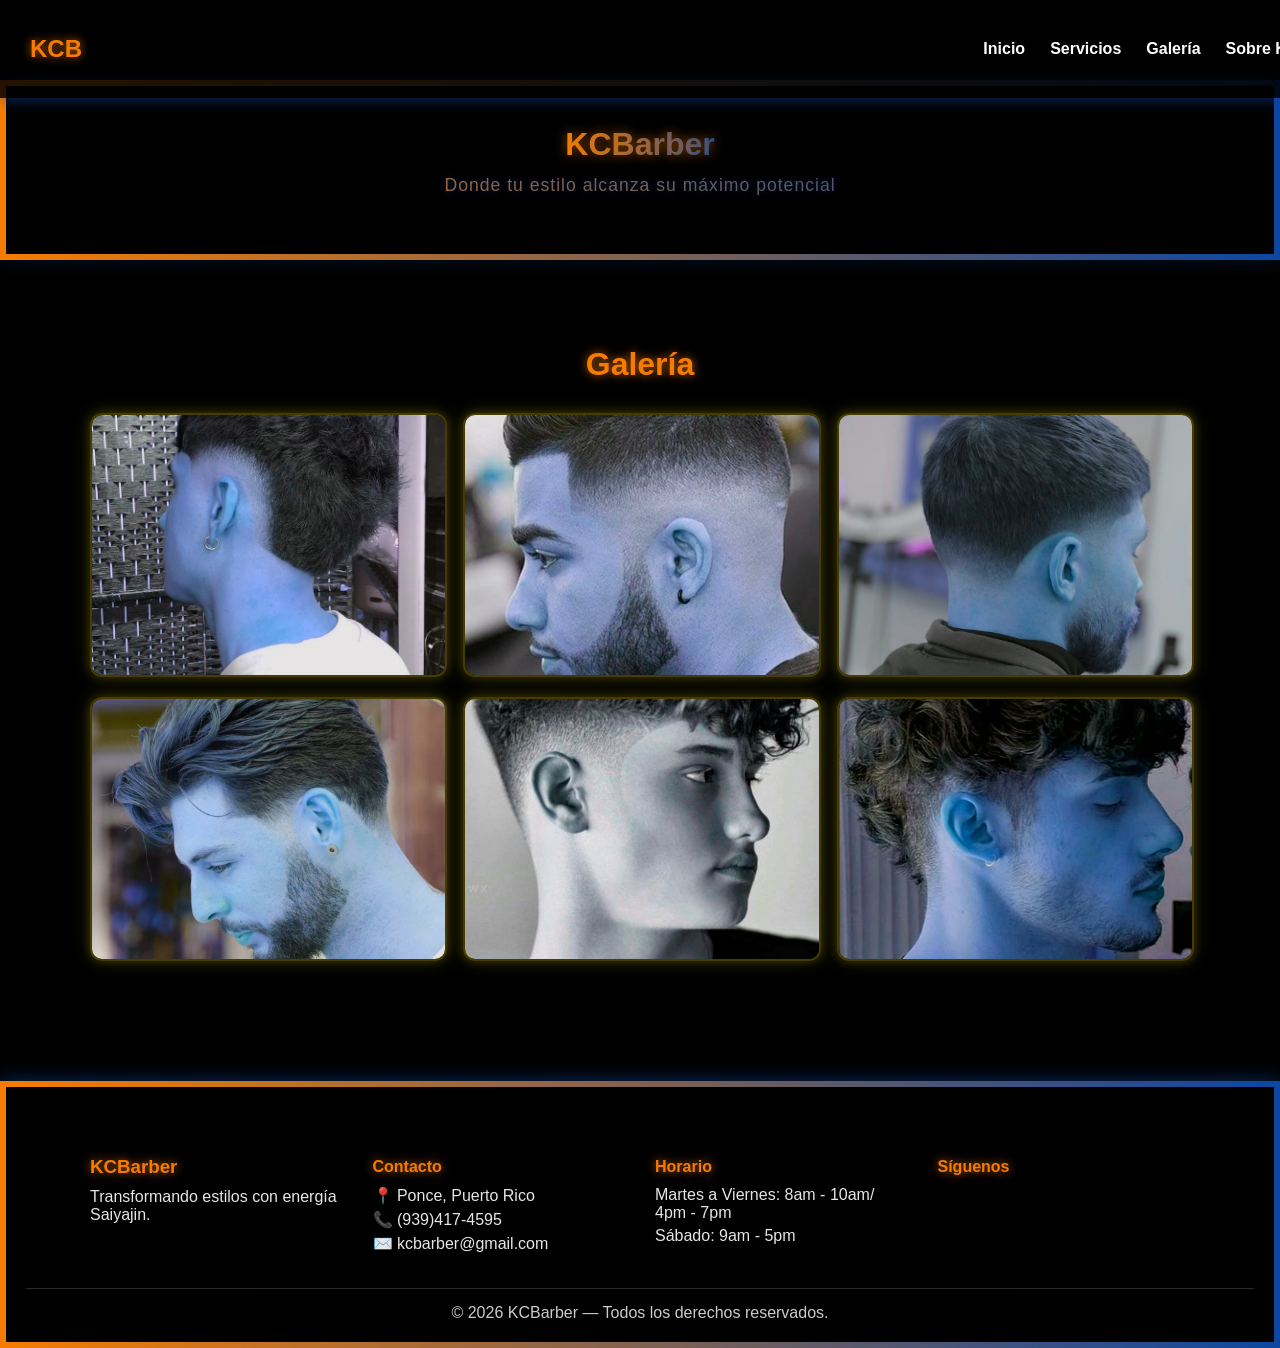
==== galeria.html @ 598c2215 "edit footer" ====
<!DOCTYPE html>
<html lang="es">
<head>
    <meta charset="UTF-8">
    <meta name="viewport" content="width=device-width, initial-scale=1.0">
    <title>KCB - Kevin Castello Barber</title>
    <link rel="stylesheet" href="style.css">
</head>

<body>

    <!-- NAVBAR -->
    <nav class="navbar">
        <h2 class="logo">KCB</h2>
        <ul>
            <a href="index.html" class="enlace_nav">Inicio</a>
            <a href="servicios.html" class="enlace_nav">Servicios</a>
            <a href="galeria.html" class="enlace_nav">Galería</a>
            <a href="Sobre KCB.html" class="enlace_nav">Sobre KCB</a>
        </ul>
    </nav>

    <!-- Header -->
        <header class="hero" id="hero">
            <h1>KCBarber</h1>
            <p class="hero-subtitle">Donde tu estilo alcanza su máximo potencial</p>
        </header>

    <!-- GALERÍA -->
    <section class="galeria" id="galeria">
        <h2 class="titulo-seccion">Galería</h2>

        <div class="galeria-grid">
            <img src="images/corte1.jpg" class="zoom-img">
            <img src="images/corte2.jpg" class="zoom-img">
            <img src="images/corte3.jpg" class="zoom-img">
            <img src="images/corte4.jpg" class="zoom-img">
            <img src="images/corte5.jpg" class="zoom-img">
            <img src="images/corte6.jpg" class="zoom-img">
        </div>
    </section>

    <!-- MODAL PARA ZOOM -->
    <div id="modal" class="modal">
        <span class="cerrar">&times;</span>
        <img class="modal-contenido" id="img-ampliada">
    </div>

    <!-- FOOTER -->
    <footer class="footer">
        <div class="footer-contenido">

            <div class="footer-col">
                <h3>KCBarber</h3>
                <p>Transformando estilos con energía Saiyajin.</p>
            </div>

            <div class="footer-col">
                <h4>Contacto</h4>
                <p>📍 Ponce, Puerto Rico</p>
                <p>📞 (939)417-4595</p>
                <p>✉️ kcbarber@gmail.com</p>
            </div>

            <div class="footer-col">
                <h4>Horario</h4>
                <p>Martes a Viernes: 8am - 10am/  4pm - 7pm</p>
                <p>Sábado: 9am - 5pm</p>
            </div>

            <div class="footer-col">
                <h4>Síguenos</h4>
                <ul class="social-menu">
                    <li><a href="https://facebook.com/"><i class="fab fa-facebook-f"></i></a></li>
                    <li><a href="https://instagram.com/"><i class="fab fa-instagram"></i></a></li>
                    <li><a href="https://tiktok.com/"><i class="fab fa-tiktok"></i></a></li>
                </ul>
            </div>

        </div>

        <div class="footer-copy">
            © 2026 KCBarber — Todos los derechos reservados.
        </div>
    </footer>

    <script src="script.js"></script>

</body>
</html>
---- style.css ----
/* 🎨 Paleta Dragon Ball */
:root {
    --naranja-goku: #F57C00;
    --azul-vegeta: #0D47A1;
    --azul-claro: rgba(13, 71, 161, 0.3);
    --negro: #000000;
    --blanco: #FFFFFF;
}

/* 🌌 Fondo general */
body {
    font-family: 'Montserrat', Arial, sans-serif;
    margin: 0;
    padding: 0;
    background-color: var(--negro);
    color: var(--blanco);
}

/* NAVBAR */
.navbar {
    position: fixed;
    top: 0;
    width: 100%;
    background: rgba(0,0,0,0.85);
    padding: 15px 30px;
    display: flex;
    justify-content: space-between;
    align-items: center;
    z-index: 1000;
    box-shadow: 0 0 15px rgba(13, 71, 161, 0.7);
}

.logo {
    color: var(--naranja-goku);
    text-shadow: 0 0 10px rgba(245,124,0,0.8);
}

.navbar ul {
    list-style: none;
    display: flex;
    gap: 25px;
}

.navbar a {
    color: var(--blanco);
    text-decoration: none;
    font-weight: bold;
    transition: 0.3s;
}

.navbar a:hover {
    color: var(--naranja-goku);
}
/* HEADER */
.hero {
    margin-top: 80px;
    padding: 40px 20px;
    text-align: center;
    background: rgba(0,0,0,0.9);

    /* Borde completo para que el degradado funcione */
    border-width: 6px;
    border-style: solid;
    border-color: transparent;

    /* Degradado vertical azul → naranja */
    border-image: linear-gradient(
        to right,
        var(--naranja-goku),
        var(--azul-vegeta)
    ) 1;

    /* Borde inferior invisible (sin romper el degradado) */
    border-bottom-color: none;

    box-shadow: 0 0 20px rgba(13, 71, 161, 0.6);
}

/* Título con degradado */
.hero h1 {
    font-size: 2rem;
    margin: 0;

    background: linear-gradient(
        to right,
        var(--naranja-goku),
        var(--azul-vegeta)
    );
    -webkit-background-clip: text;
    -webkit-text-fill-color: transparent;

    display: inline-block;
    text-shadow: 0 0 12px rgba(245,124,0,0.6);
}

/* Subtítulo con degradado */
.hero-subtitle {
    display: block; /* CLAVE: lo convierte en bloque */
    margin-top: 12px; 
    font-size: 1.1rem;
    letter-spacing: 1px;

    background: linear-gradient(
        to right,
        var(--naranja-goku),
        var(--azul-vegeta)
    );
    -webkit-background-clip: text;
    -webkit-text-fill-color: transparent;

    text-shadow: 0 0 8px rgba(13,71,161,0.5);
}

/* 🟧 SERVICIOS */
.servicios {
    padding: 60px 20px;
    background: linear-gradient(
        rgba(0,0,0,0.8),
        rgba(0,0,0,0.8)
    ),
    url('images/Goku-Hero.jpg');
    background-size: cover;
    background-position: center;
    background-repeat: no-repeat;
}

.titulo-seccion {
    text-align: center;
    font-size: 2rem;
    color: var(--naranja-goku);
    text-shadow: 0 0 10px rgba(245, 124, 0, 0.8);
    margin-bottom: 30px;
}

/* 🟦 GRID DE SERVICIOS */
.servicios-grid {
    display: grid;
    grid-template-columns: repeat(auto-fit, minmax(250px, 1fr));
    gap: 25px;
    max-width: 1000px;
    margin: auto;
}

/* 🔥 TARJETAS DE SERVICIO */
.servicio-card {
    background-color: var(--azul-claro);
    backdrop-filter: blur(4px);
    border: 2px solid rgba(255,255,255,0.4);
    border-radius: 12px;
    padding: 20px;
    text-align: center;
    color: var(--blanco);
    transition: 0.3s ease;
    box-shadow: 0 0 12px rgba(13, 71, 161, 0.5);
}

.servicio-card:hover {
    transform: scale(1.05);
    box-shadow: 0 0 20px rgba(245, 124, 0, 0.9);
    border-color: var(--naranja-goku);
}

/* 🟪 SOBRE KCB */
.sobre-kcb {
    padding: 60px 20px;
    background: linear-gradient(
        rgba(0,0,0,0.8),
        rgba(0,0,0,0.8)
    ),
    url('images/broly-legendary-super-saiyan.jpg');
    background-size: cover;
    background-position: center;
    background-repeat: no-repeat;
}

.sobre-kcb h2 {
    text-align: center;
    font-size: 2rem;
    color: var(--azul-vegeta);
    text-shadow: 0 0 12px rgba(13, 71, 161, 0.9);
    margin-bottom: 20px;
}

.sobre-kcb p {
    max-width: 900px;
    margin: auto;
    font-size: 1.1rem;
    line-height: 1.7;
    text-align: center;
}

/* 🟦 GALERÍA 3x2 */
.galeria {
    padding: 60px 20px;
    background-color: rgba(0,0,0,0.6);
}

.galeria-grid {
    display: grid;
    grid-template-columns: repeat(3, 1fr);
    gap: 20px;
    max-width: 1100px;
    margin: auto;
}

.galeria-grid img {
    width: 100%;
    height: 260px;
    object-fit: cover;
    border-radius: 12px;

    /* 🔵 Filtro azul Vegeta */
    filter: brightness(0.9) saturate(1.3) hue-rotate(200deg);

    /* ✨ Borde brillante azul */
    border: 2px solid rgba(13, 71, 161, 0.9);
    box-shadow: 
        0 0 10px rgba(13, 71, 161, 0.7),
        0 0 20px rgba(13, 71, 161, 0.5);

    transition: 0.3s ease;
}

/* 🔥 Hover con aura Saiyajin */
.galeria-grid img:hover {
    transform: scale(1.07);
    box-shadow:
        0 0 15px rgba(245, 124, 0, 0.9),
        0 0 30px rgba(245, 124, 0, 0.7),
        0 0 45px rgba(245, 124, 0, 0.5);
    border-color: var(--naranja-goku);
    filter: brightness(1.1) saturate(1.5);
}

/* MODAL */
.modal {
    display: none;
    position: fixed;
    z-index: 2000;
    padding-top: 80px;
    left: 0;
    top: 0;
    width: 100%;
    height: 100%;
    background-color: rgba(0,0,0,0.9);
}

.modal-contenido {
    margin: auto;
    display: block;
    width: 70%;
    max-width: 700px;
    border-radius: 12px;
}

.cerrar {
    position: absolute;
    top: 40px;
    right: 60px;
    color: white;
    font-size: 40px;
    cursor: pointer;
}

/* 🟪 FOOTER */
.footer {
    background: linear-gradient(
        rgba(0,0,0,0.9),
        rgba(0,0,0,0.9)
    );
    padding: 50px 20px 20px;
    color: var(--blanco);
    margin-top: 60px;
    box-shadow: 0 0 25px rgba(13, 71, 161, 0.7);
}

.footer-contenido {
    max-width: 1100px;
    margin: auto;
    display: grid;
    grid-template-columns: repeat(auto-fit, minmax(220px, 1fr));
    gap: 30px;
}

.footer-col h3,
.footer-col h4 {
    color: var(--naranja-goku);
    margin-bottom: 10px;
    text-shadow: 0 0 10px rgba(245,124,0,0.8);
}

.footer-col p {
    margin: 5px 0;
    opacity: 0.9;
}

.footer-col a {
    color: var(--azul-vegeta);
    text-decoration: none;
    font-weight: bold;
    transition: 0.3s;
}

.footer-col a:hover {
    color: var(--naranja-goku);
    text-shadow: 0 0 10px rgba(245,124,0,0.8);
}

.footer-copy {
    text-align: center;
    margin-top: 30px;
    padding-top: 15px;
    border-top: 1px solid rgba(255,255,255,0.2);
    opacity: 0.8;
}

/* Bordes para el FOOTER con degradado*/
.footer {
    background: rgba(0,0,0,0.9);
    padding: 50px 20px 20px;

    border-width: 6px;
    border-style: solid;
    border-color: transparent;

    /* Degradado vertical naranja → azul */
    border-image: linear-gradient(
        to right,
        var(--naranja-goku),
        var(--azul-vegeta)
    ) 1;

    /* Borde superior invisible (sin romper el degradado) */
    border-top-color: none;

    box-shadow: 0 0 20px rgba(13, 71, 161, 0.6);
}

/*footer redes sociales*/
.social-menu {
    list-style: none;
    padding: 0;
    display: flex;
    gap: 15px;
    justify-content: center;
    margin-top: 15px;
}

.social-menu li a {
    font-size: 1.4rem;
    color: var(--azul-vegeta);
    transition: 0.3s ease;
}

.social-menu li a:hover {
    color: var(--naranja-goku);
    text-shadow: 0 0 10px rgba(245,124,0,0.8);
}
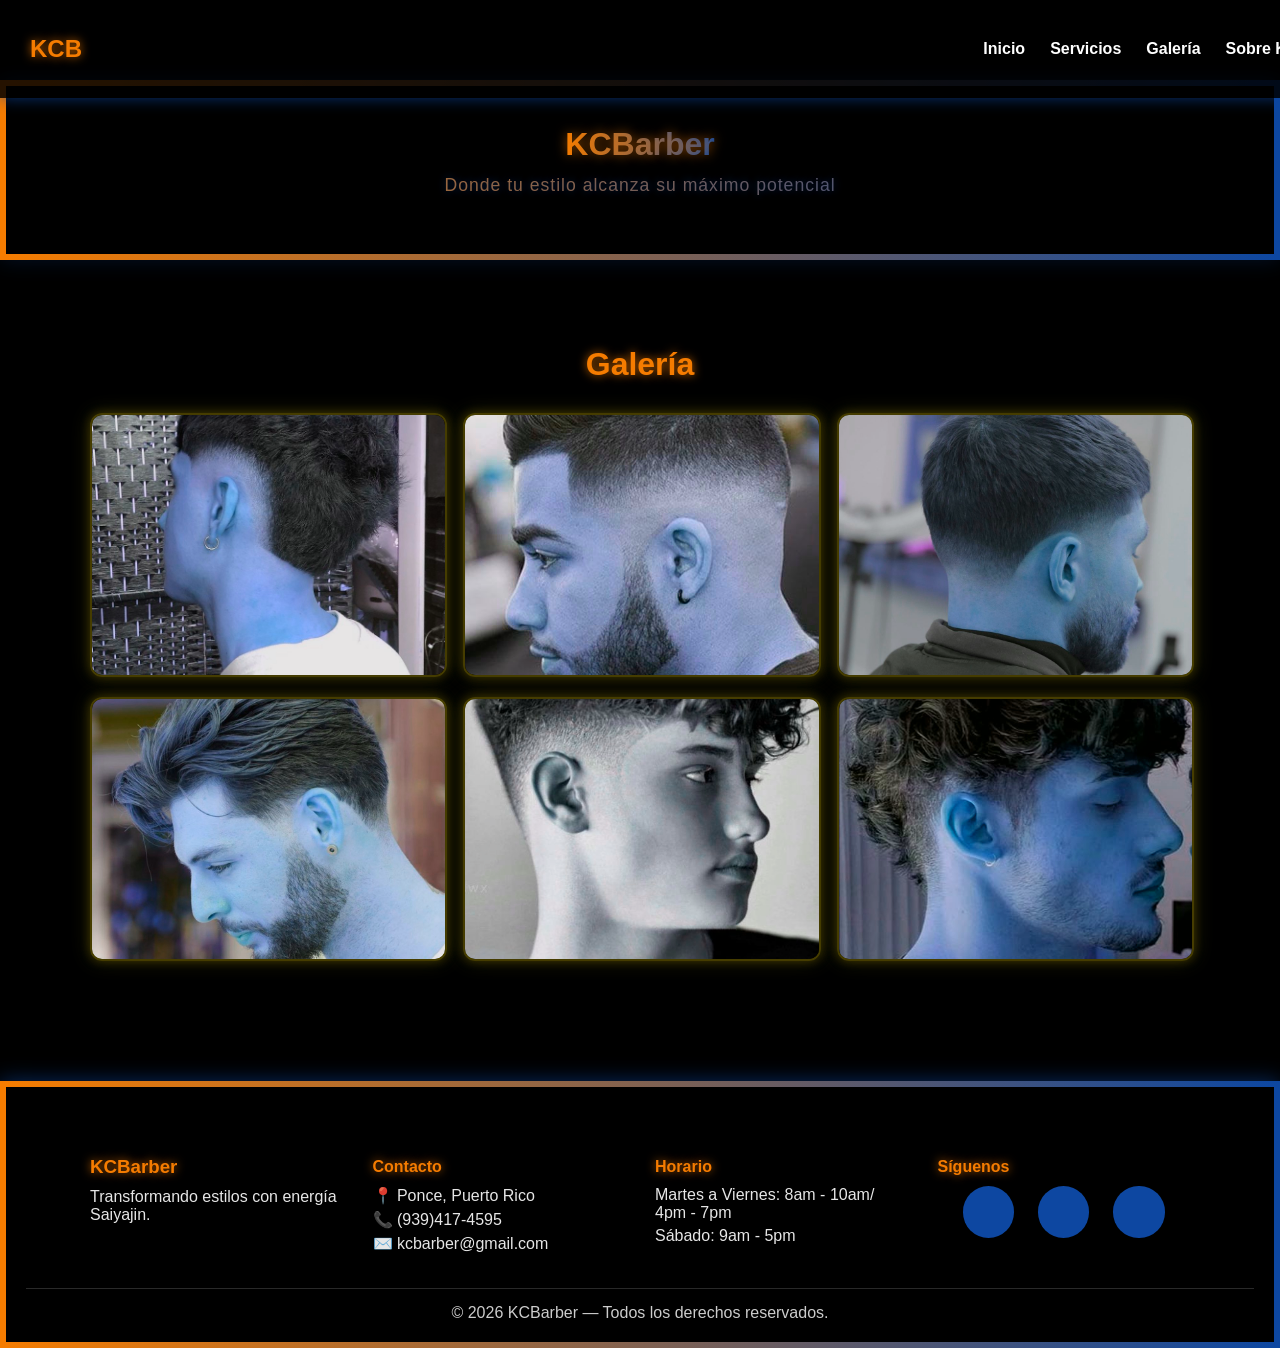
==== commit 2fbf2886: "Arreglando social media menu" ====
--- a/galeria.html
+++ b/galeria.html
@@ -70,9 +70,9 @@
 
             <div class="footer-col">
                 <h4>Síguenos</h4>
-                <ul class="social-menu">
-                    <li><a href="https://facebook.com/"><i class="fab fa-facebook-f"></i></a></li>
-                    <li><a href="https://instagram.com/"><i class="fab fa-instagram"></i></a></li>
+                <ul class="social-menu no-padding"> 
+                    <li><a href="https://facebook.com/"><i class="fab fa-facebook"></i></a></li> 
+                    <li><a href="https://instagram.com/"><i class="fab fa-instagram"></i> </a></li> 
                     <li><a href="https://tiktok.com/"><i class="fab fa-tiktok"></i></a></li>
                 </ul>
             </div>
--- a/style.css
+++ b/style.css
@@ -278,7 +278,7 @@
     max-width: 1100px;
     margin: auto;
     display: grid;
-    grid-template-columns: repeat(auto-fit, minmax(220px, 1fr));
+    grid-template-columns: repeat(4, 1fr);
     gap: 30px;
 }
 
@@ -338,22 +338,30 @@
 
 /*footer redes sociales*/
 .social-menu {
+    display: flex;
+    justify-content: center;
+    gap: 1.5rem;
     list-style: none;
     padding: 0;
+    margin-top: 10px;
+}
+
+.social-menu i {
+    width: 3.2rem;
+    height: 3.2rem;
+    border-radius: 50%;
+    background: var(--azul-vegeta); /* Fondo azul Saiyajin */
     display: flex;
-    gap: 15px;
     justify-content: center;
-    margin-top: 15px;
-}
-
-.social-menu li a {
-    font-size: 1.4rem;
-    color: var(--azul-vegeta);
+    align-items: center;
+    font-size: 1.6rem;
+    color: #fff; /* Ícono blanco */
     transition: 0.3s ease;
 }
 
-.social-menu li a:hover {
-    color: var(--naranja-goku);
-    text-shadow: 0 0 10px rgba(245,124,0,0.8);
-}
-
+.social-menu i:hover {
+    background: var(--naranja-goku); /* Hover naranja Goku */
+    box-shadow: 0 0 10px rgba(245, 124, 0, 0.8);
+}
+
+
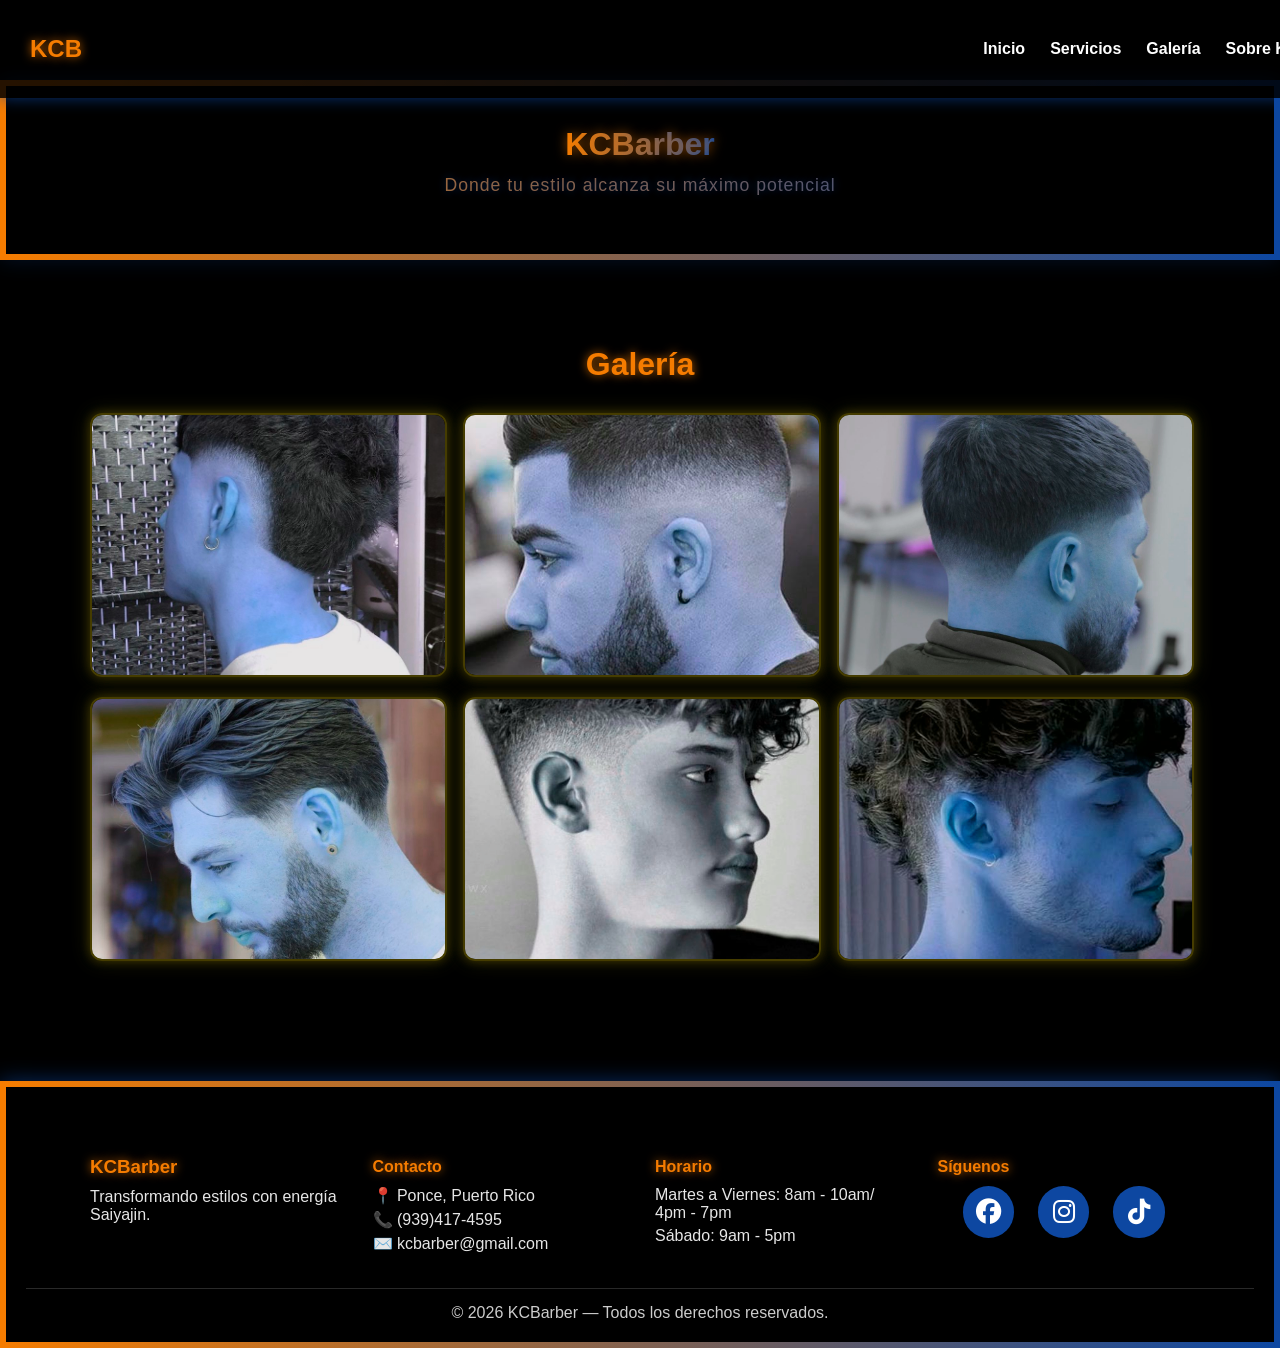
==== commit e8374cfe: "Añadiendo funciones a hojas de estilos" ====
--- a/galeria.html
+++ b/galeria.html
@@ -4,6 +4,7 @@
     <meta charset="UTF-8">
     <meta name="viewport" content="width=device-width, initial-scale=1.0">
     <title>KCB - Kevin Castello Barber</title>
+    <link rel="stylesheet" href="https://cdnjs.cloudflare.com/ajax/libs/font-awesome/6.5.1/css/all.min.css" integrity="sha512-DTOQO9RWCH3ppGqcWaEA1BIZOC6xxalwEsw9c2QQeAIftl+Vegovlnee1c9QX4TctnWMn13TZye+giMm8e2LwA==" crossorigin="anonymous" referrerpolicy="no-referrer" />
     <link rel="stylesheet" href="style.css">
 </head>
 
--- a/style.css
+++ b/style.css
@@ -269,7 +269,7 @@
         rgba(0,0,0,0.9)
     );
     padding: 50px 20px 20px;
-    color: var(--blanco);
+    color: #fff ;
     margin-top: 60px;
     box-shadow: 0 0 25px rgba(13, 71, 161, 0.7);
 }
@@ -355,7 +355,7 @@
     justify-content: center;
     align-items: center;
     font-size: 1.6rem;
-    color: #fff; /* Ícono blanco */
+    color: #fff !important; /* Ícono blanco */
     transition: 0.3s ease;
 }
 
@@ -363,5 +363,3 @@
     background: var(--naranja-goku); /* Hover naranja Goku */
     box-shadow: 0 0 10px rgba(245, 124, 0, 0.8);
 }
-
-
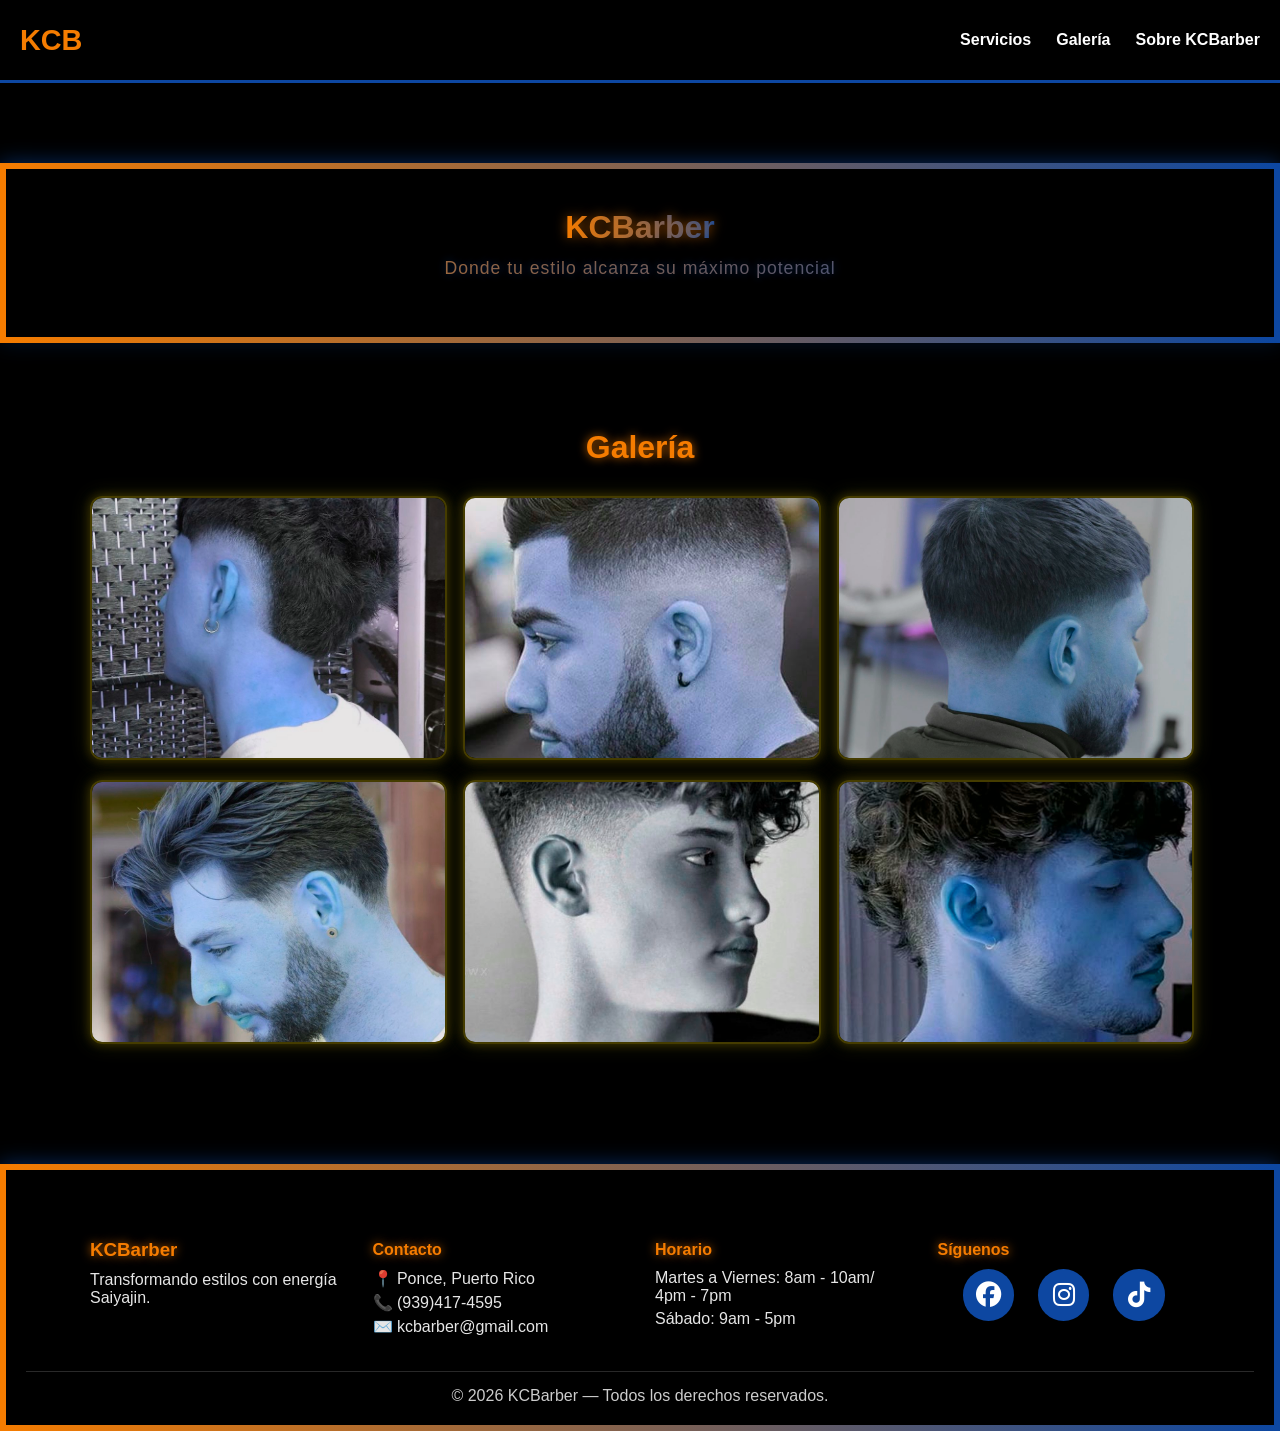
==== commit 5ce22e41: "Corrigiendo barra de navegación" ====
--- a/galeria.html
+++ b/galeria.html
@@ -11,15 +11,23 @@
 <body>
 
     <!-- NAVBAR -->
-    <nav class="navbar">
-        <h2 class="logo">KCB</h2>
-        <ul>
-            <a href="index.html" class="enlace_nav">Inicio</a>
-            <a href="servicios.html" class="enlace_nav">Servicios</a>
-            <a href="galeria.html" class="enlace_nav">Galería</a>
-            <a href="Sobre KCB.html" class="enlace_nav">Sobre KCB</a>
+    <nav>
+        <div class="logo">KCB</div>
+
+        <div class="menu-btn" onclick="toggleMenu()">☰</div>
+
+        <ul id="nav-menu">
+            <li><a href="#servicios">Servicios</a></li>
+            <li><a href="#galeria">Galería</a></li>
+            <li><a href="#sobre">Sobre KCBarber</a></li>
         </ul>
     </nav>
+
+    <script>
+    function toggleMenu() {
+        document.getElementById("nav-menu").classList.toggle("show");
+    }
+    </script>
 
     <!-- Header -->
         <header class="hero" id="hero">
--- a/style.css
+++ b/style.css
@@ -16,41 +16,83 @@
     color: var(--blanco);
 }
 
-/* NAVBAR */
-.navbar {
-    position: fixed;
-    top: 0;
-    width: 100%;
-    background: rgba(0,0,0,0.85);
-    padding: 15px 30px;
+/* Barra de navegación */
+nav {
+    background: rgba(0,0,0,0.9);
+    padding: 15px 20px;
     display: flex;
     justify-content: space-between;
     align-items: center;
-    z-index: 1000;
-    box-shadow: 0 0 15px rgba(13, 71, 161, 0.7);
-}
-
-.logo {
+    position: sticky;
+    top: 0;
+    z-index: 999;
+    border-bottom: 3px solid var(--azul-vegeta);
+}
+
+/* LOGO */
+nav .logo {
+    font-size: 1.8rem;
+    font-weight: bold;
     color: var(--naranja-goku);
-    text-shadow: 0 0 10px rgba(245,124,0,0.8);
-}
-
-.navbar ul {
-    list-style: none;
+}
+
+/* LINKS */
+nav ul {
     display: flex;
     gap: 25px;
-}
-
-.navbar a {
-    color: var(--blanco);
+    list-style: none;
+}
+
+nav ul li a {
+    color: white;
     text-decoration: none;
     font-weight: bold;
-    transition: 0.3s;
-}
-
-.navbar a:hover {
-    color: var(--naranja-goku);
-}
+    position: relative;
+}
+
+/* LÍNEA NARANJA BAJO LA SECCIÓN ACTIVA */
+nav ul li a.active::after {
+    content: "";
+    position: absolute;
+    bottom: -5px;
+    left: 0;
+    width: 100%;
+    height: 3px;
+    background: var(--naranja-goku);
+    border-radius: 5px;
+}
+
+/* MENÚ HAMBURGUESA */
+.menu-btn {
+    display: none;
+    font-size: 2rem;
+    color: white;
+    cursor: pointer;
+}
+
+/* RESPONSIVE */
+@media (max-width: 768px) {
+    nav ul {
+        position: absolute;
+        top: 70px;
+        right: 0;
+        background: rgba(0,0,0,0.95);
+        width: 200px;
+        flex-direction: column;
+        padding: 20px;
+        gap: 15px;
+        display: none;
+    }
+
+    nav ul.show {
+        display: flex;
+    }
+
+    .menu-btn {
+        display: block;
+    }
+}
+
 /* HEADER */
 .hero {
     margin-top: 80px;
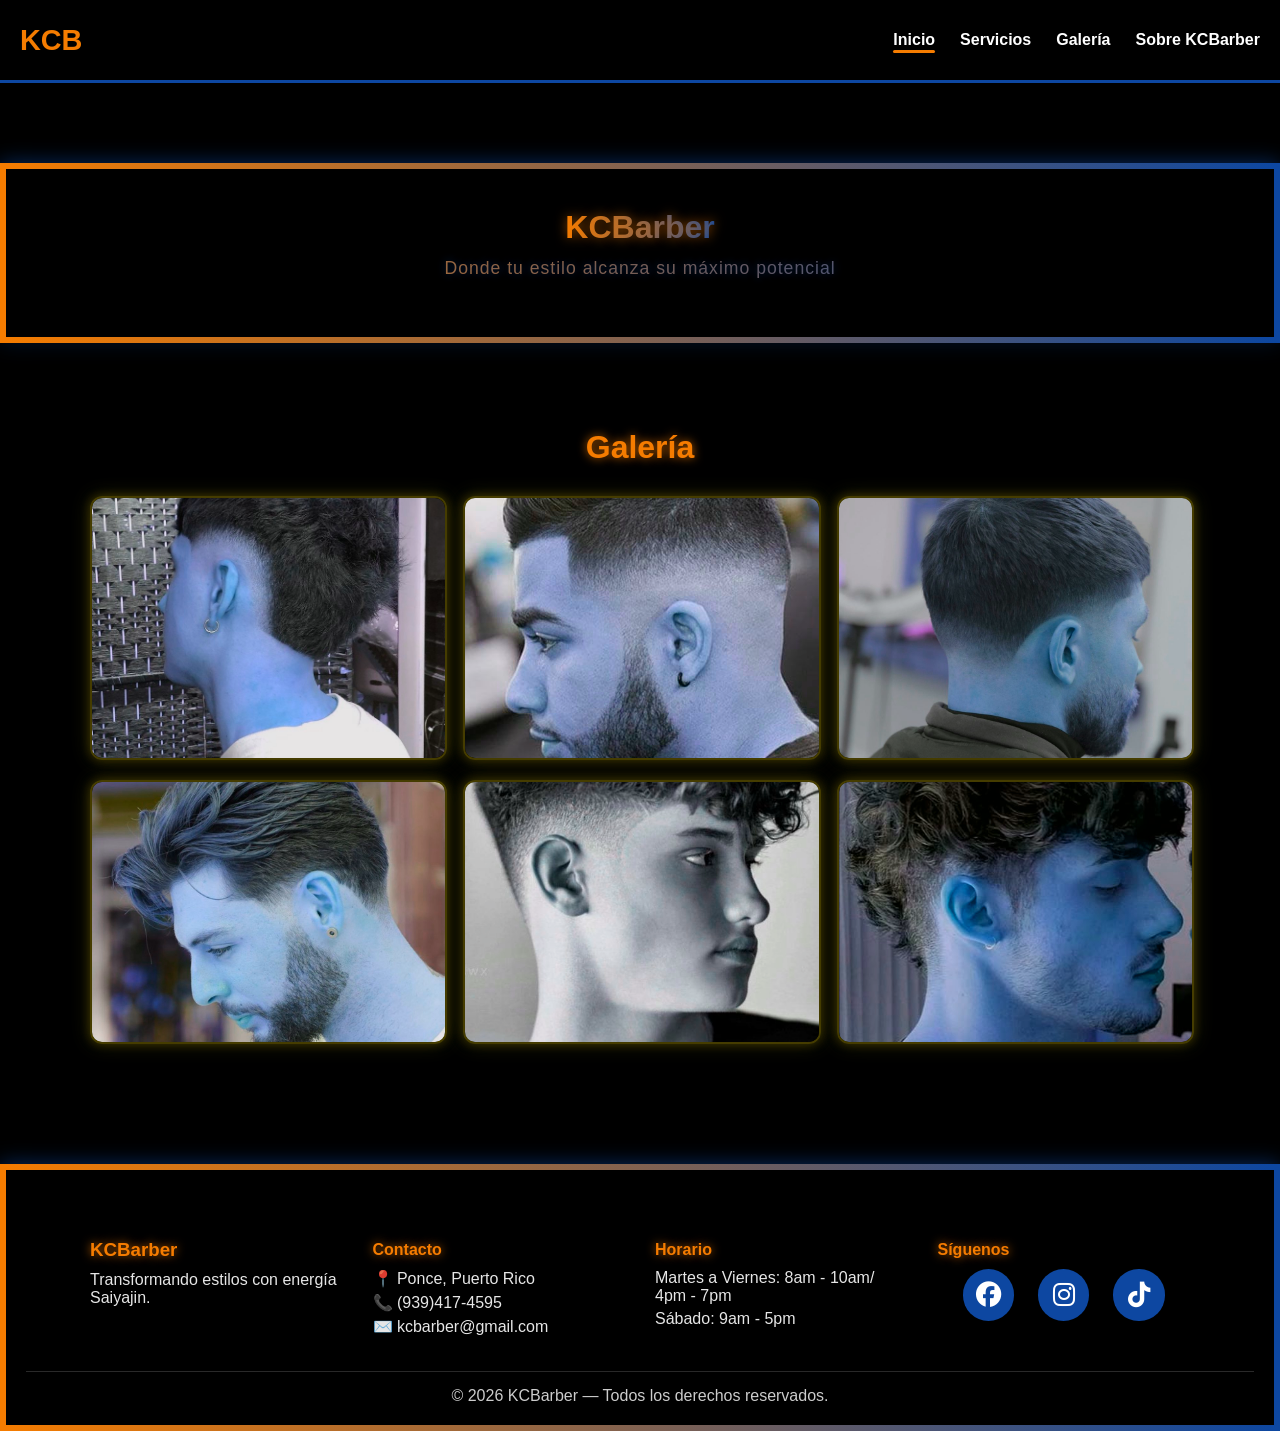
==== commit 2ba2a8ad: "arreglando errores de la barra de navegación" ====
--- a/galeria.html
+++ b/galeria.html
@@ -17,9 +17,10 @@
         <div class="menu-btn" onclick="toggleMenu()">☰</div>
 
         <ul id="nav-menu">
-            <li><a href="#servicios">Servicios</a></li>
-            <li><a href="#galeria">Galería</a></li>
-            <li><a href="#sobre">Sobre KCBarber</a></li>
+            <li><a href="index.html" class="active">Inicio</a></li>
+            <li><a href="servicios.html">Servicios</a></li>
+            <li><a href="galeria.html">Galería</a></li>
+            <li><a href="Sobre KCB.html">Sobre KCBarber</a></li>
         </ul>
     </nav>
 
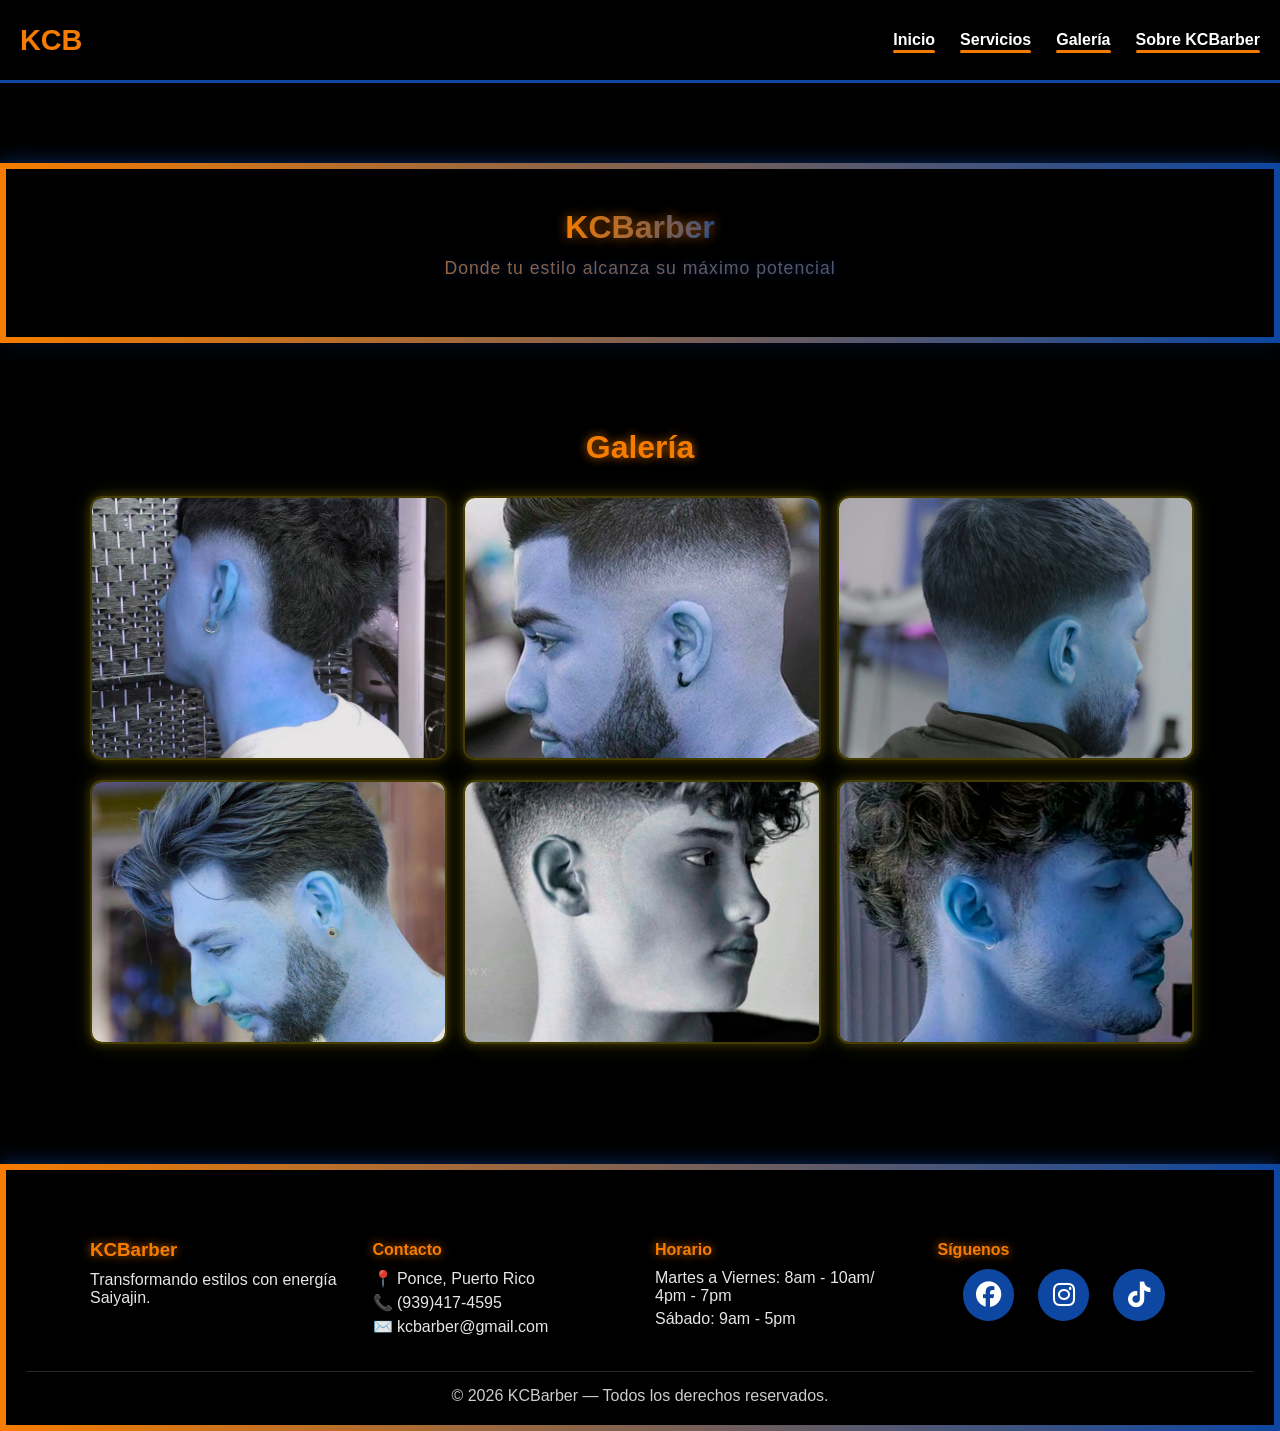
==== commit bb8e2ba4: "Config navbar" ====
--- a/galeria.html
+++ b/galeria.html
@@ -18,9 +18,9 @@
 
         <ul id="nav-menu">
             <li><a href="index.html" class="active">Inicio</a></li>
-            <li><a href="servicios.html">Servicios</a></li>
-            <li><a href="galeria.html">Galería</a></li>
-            <li><a href="Sobre KCB.html">Sobre KCBarber</a></li>
+            <li><a href="servicios.html" class="active">Servicios</a></li>
+            <li><a href="galeria.html" class="active">Galería</a></li>
+            <li><a href="Sobre KCB.html" class="active">Sobre KCBarber</a></li>
         </ul>
     </nav>
 
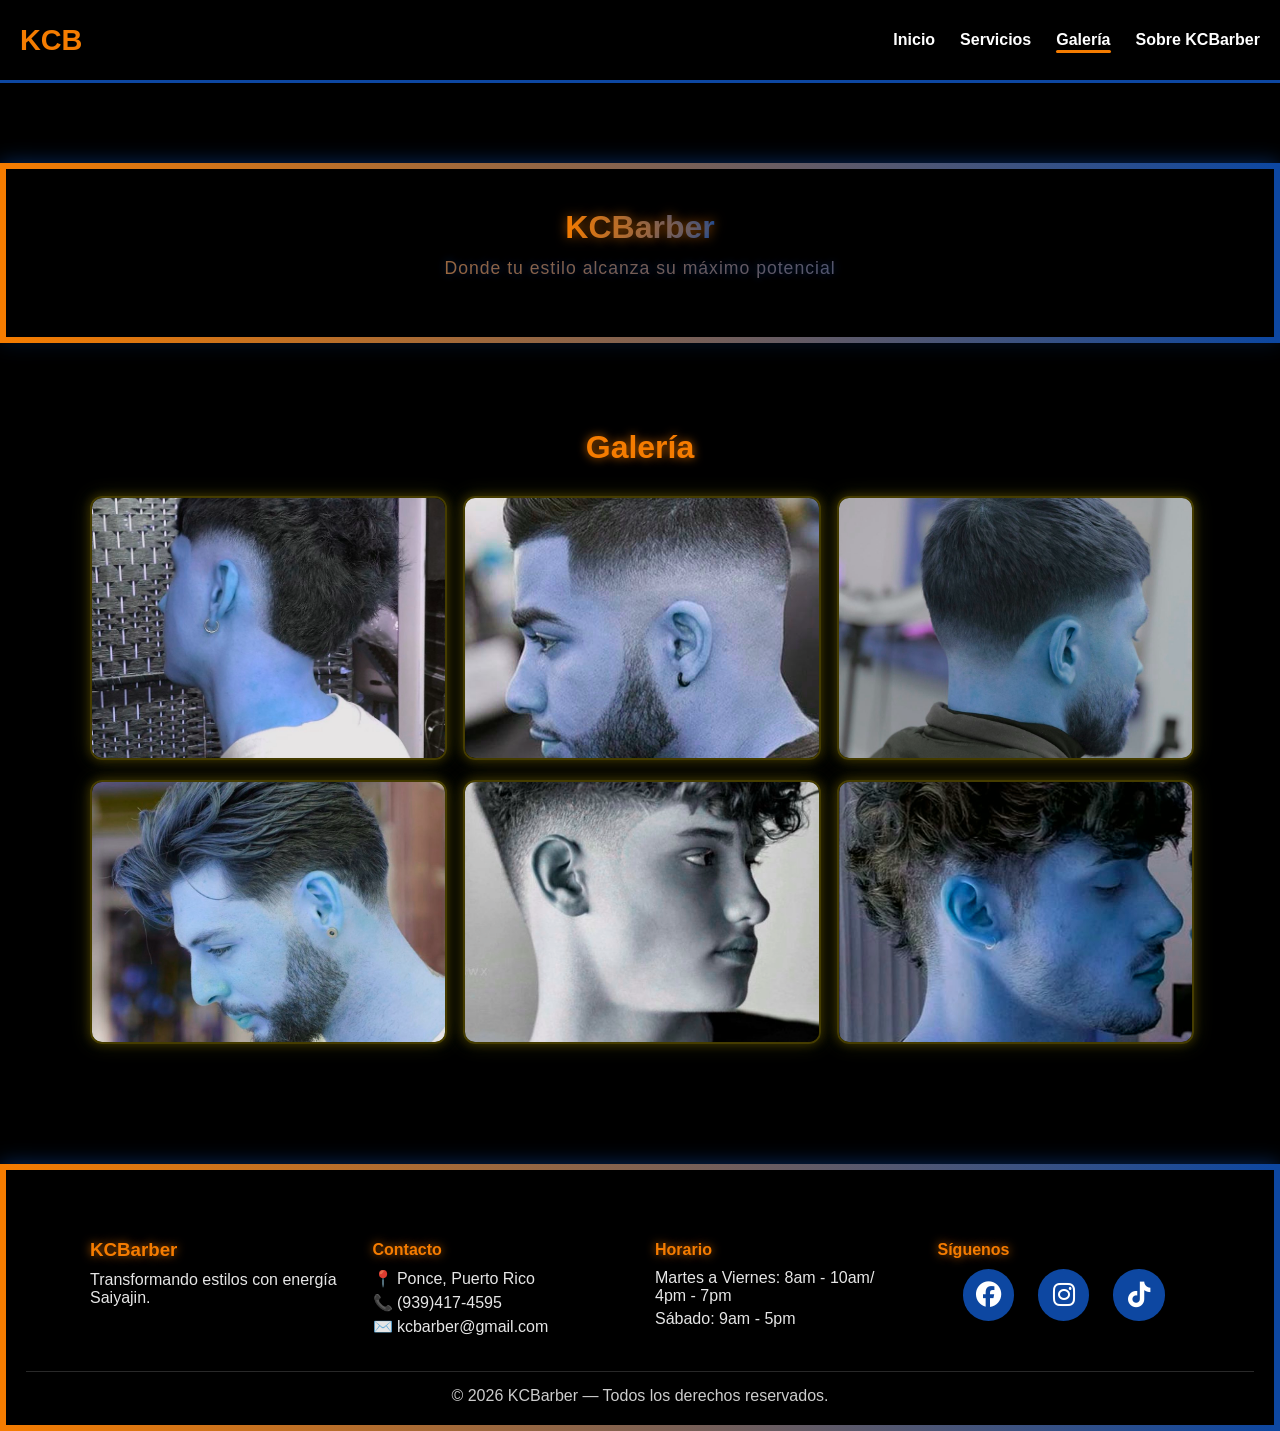
==== commit 40b33190: "Mejorando barra de navegación" ====
--- a/galeria.html
+++ b/galeria.html
@@ -17,10 +17,10 @@
         <div class="menu-btn" onclick="toggleMenu()">☰</div>
 
         <ul id="nav-menu">
-            <li><a href="index.html" class="active">Inicio</a></li>
-            <li><a href="servicios.html" class="active">Servicios</a></li>
+            <li><a href="index.html">Inicio</a></li>
+            <li><a href="servicios.html">Servicios</a></li>
             <li><a href="galeria.html" class="active">Galería</a></li>
-            <li><a href="Sobre KCB.html" class="active">Sobre KCBarber</a></li>
+            <li><a href="Sobre KCB.html">Sobre KCBarber</a></li>
         </ul>
     </nav>
 
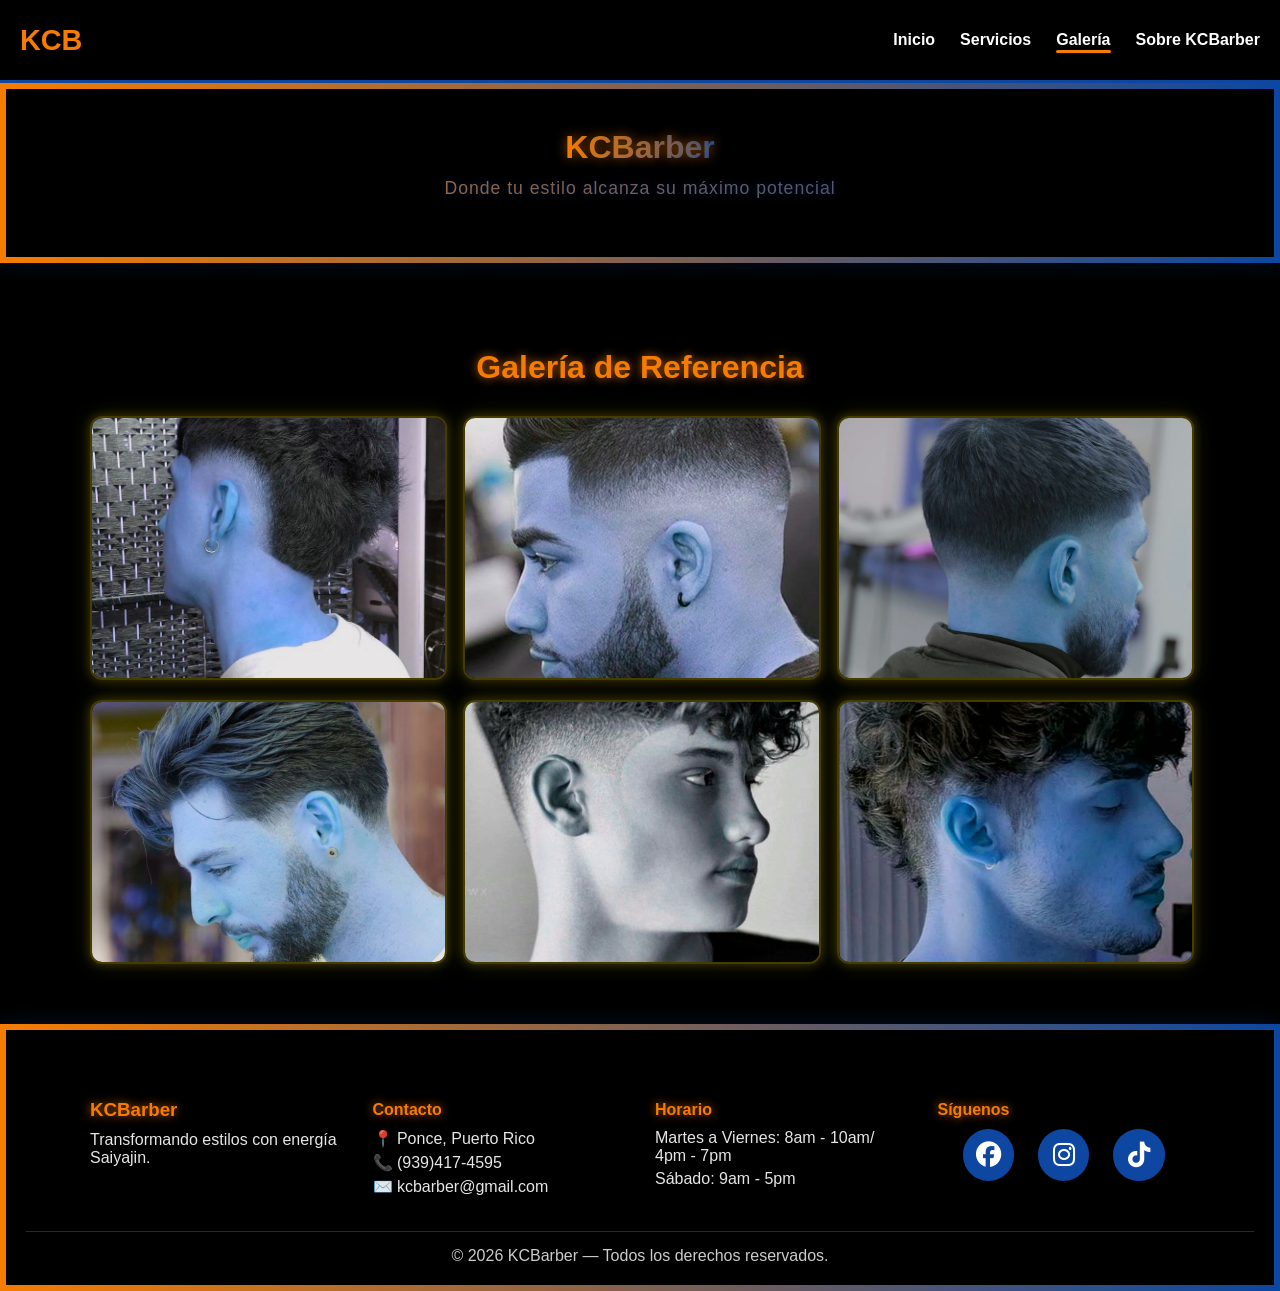
==== commit 2d53903d: "Finalizando el proyecto" ====
--- a/galeria.html
+++ b/galeria.html
@@ -19,8 +19,8 @@
         <ul id="nav-menu">
             <li><a href="index.html">Inicio</a></li>
             <li><a href="servicios.html">Servicios</a></li>
-            <li><a href="galeria.html" class="active">Galería</a></li>
-            <li><a href="Sobre KCB.html">Sobre KCBarber</a></li>
+            <li><a href="galeria.html">Galería</a></li>
+            <li><a href="sobre-kcb.html">Sobre KCBarber</a></li>
         </ul>
     </nav>
 
@@ -37,8 +37,8 @@
         </header>
 
     <!-- GALERÍA -->
-    <section class="galeria" id="galeria">
-        <h2 class="titulo-seccion">Galería</h2>
+    <section class="galeria fade-in" id="galeria">
+        <h2 class="titulo-seccion">Galería de Referencia</h2>
 
         <div class="galeria-grid">
             <img src="images/corte1.jpg" class="zoom-img">
--- a/style.css
+++ b/style.css
@@ -92,10 +92,10 @@
         display: block;
     }
 }
-
+ 
 /* HEADER */
 .hero {
-    margin-top: 80px;
+    margin-top: 0px;
     padding: 40px 20px;
     text-align: center;
     background: rgba(0,0,0,0.9);
@@ -152,6 +152,72 @@
 
     text-shadow: 0 0 8px rgba(13,71,161,0.5);
 }
+/*Introducción de la página web */
+.hero-introduccion {
+    background: url('images/goku-vegeta-blue.jpg') center center/cover no-repeat;
+    background-color: #000000;
+    position: relative;
+    display: flex;
+    justify-content: center;
+    align-items: center;
+    padding: 80px 40px;
+}
+
+/* Oscurece la imagen para que el texto se lea */
+.hero-introduccion::before {
+    content: "";
+    position: absolute;
+    inset: 0;
+    background: rgba(0,0,0,0.55);
+}
+
+/* Contenido */
+.hero-contenido {
+    position: relative;
+    text-align: center;
+    max-width: 900px;
+    color: white;
+}
+
+.hero-contenido h1 {
+    font-size: 3rem;
+    color: var(--naranja-goku);
+    text-shadow: 0 0 15px rgba(245,124,0,0.8);
+}
+
+.hero-contenido h2 {
+    font-size: 1.8rem;
+    margin-top: 10px;
+    opacity: 0.9;
+}
+
+.hero-contenido p {
+    margin-top: 20px;
+    font-size: 1.2rem;
+    line-height: 1.6;
+    opacity: 0.9;
+}
+
+/* RESPONSIVE */
+@media (max-width: 768px) {
+    .hero-introduccion {
+        height: auto;
+        padding: 60px 20px;
+    }
+
+    .hero-contenido h1 {
+        font-size: 2.2rem;
+    }
+
+    .hero-contenido h2 {
+        font-size: 1.4rem;
+    }
+
+    .hero-contenido p {
+        font-size: 1rem;
+    }
+}
+
 
 /* 🟧 SERVICIOS */
 .servicios {
@@ -177,7 +243,7 @@
 /* 🟦 GRID DE SERVICIOS */
 .servicios-grid {
     display: grid;
-    grid-template-columns: repeat(auto-fit, minmax(250px, 1fr));
+    grid-template-columns: repeat(2, 1fr);
     gap: 25px;
     max-width: 1000px;
     margin: auto;
@@ -200,6 +266,13 @@
     transform: scale(1.05);
     box-shadow: 0 0 20px rgba(245, 124, 0, 0.9);
     border-color: var(--naranja-goku);
+}
+
+/* Ajuste para dispositivos móviles */
+@media (max-width: 768px) {
+    .servicios-grid {
+        grid-template-columns: 1fr;
+    }
 }
 
 /* 🟪 SOBRE KCB */
@@ -218,9 +291,9 @@
 .sobre-kcb h2 {
     text-align: center;
     font-size: 2rem;
-    color: var(--azul-vegeta);
-    text-shadow: 0 0 12px rgba(13, 71, 161, 0.9);
-    margin-bottom: 20px;
+    color: var(--naranja-goku);
+    text-shadow: 0 0 10px rgba(245, 124, 0, 0.8);
+    margin-bottom: 30px;
 }
 
 .sobre-kcb p {
@@ -312,7 +385,7 @@
     );
     padding: 50px 20px 20px;
     color: #fff ;
-    margin-top: 60px;
+    margin-top: 0px;
     box-shadow: 0 0 25px rgba(13, 71, 161, 0.7);
 }
 
@@ -405,3 +478,14 @@
     background: var(--naranja-goku); /* Hover naranja Goku */
     box-shadow: 0 0 10px rgba(245, 124, 0, 0.8);
 }
+/* animación de fade-in al cambiar de sección */
+.fade-in {
+    opacity: 0;
+    transform: translateY(40px);
+    transition: 1.30s ease;
+}
+
+.fade-in.visible {
+    opacity: 1;
+    transform: translateY(0);
+}
